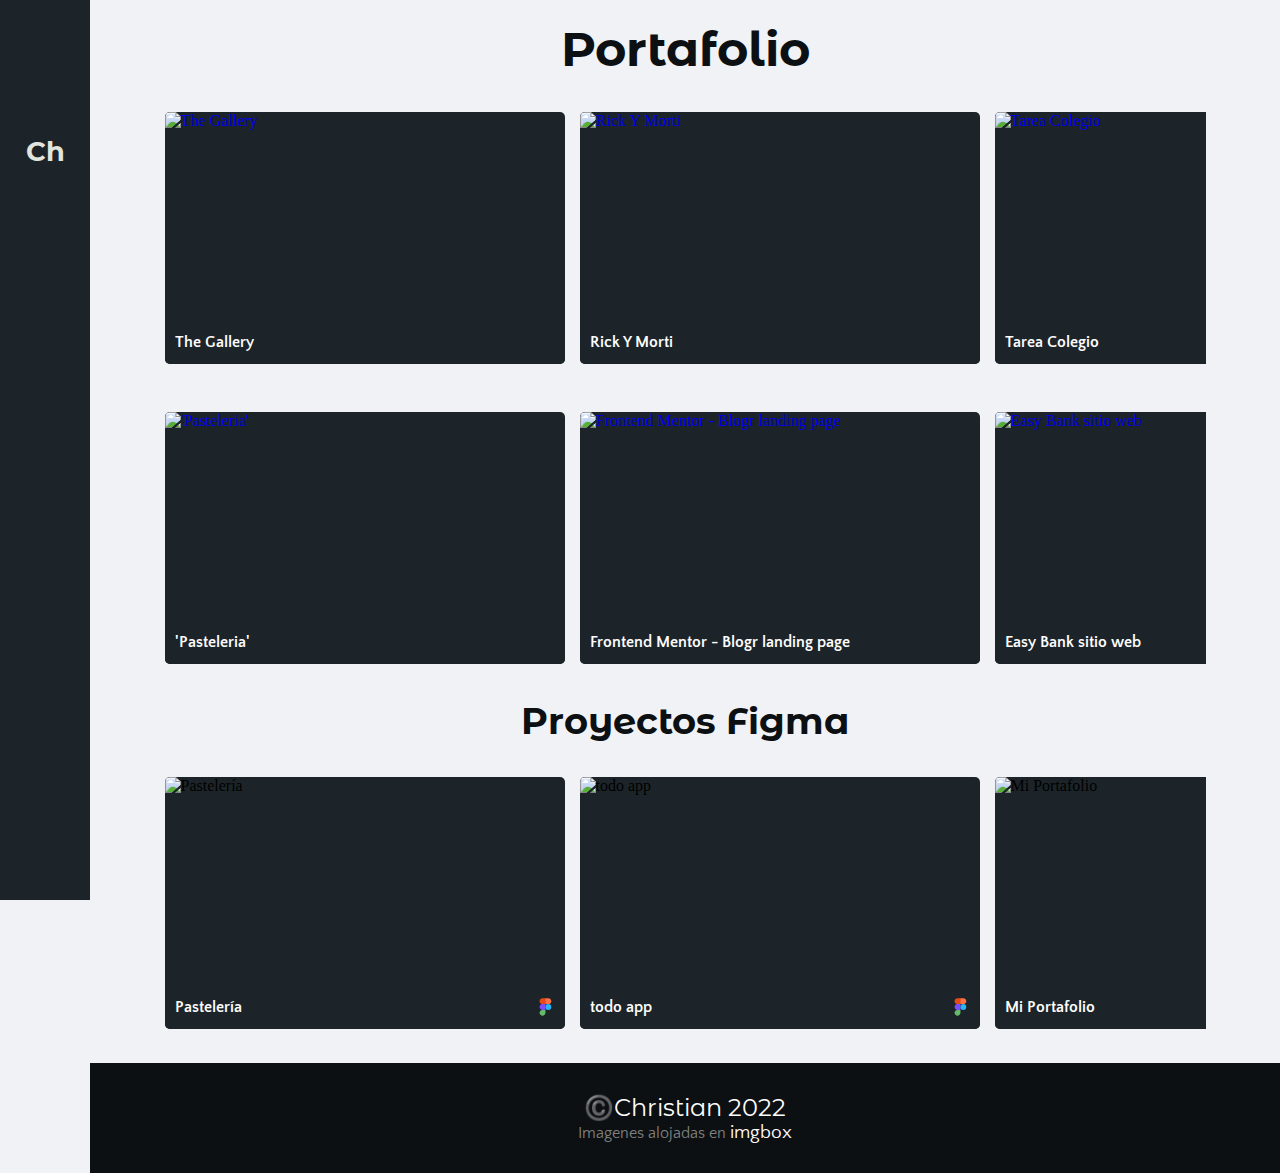
==== pages/projects/index.html @ 0191cda0 "updated" ====
<!DOCTYPE html>
<html lang="es">

<head>
    <meta charset="UTF-8">
    <meta http-equiv="X-UA-Compatible" content="IE=edge">
    <meta name="viewport" content="width=device-width, initial-scale=1.0">
    <title>Portafolio</title>
    <link rel="stylesheet" href="css/style.css">
    <link rel="icon" type="image/x-icon" href="../../images/logo.ico">
    <script src="https://kit.fontawesome.com/8ff5336caf.js" crossorigin="anonymous"></script>
</head>

<body>
    <header class="header">
        <h1>Portafolio</h1>
    </header>
    <nav class="navigation">
        <a href="../../index.html" class="navigation__logo">Ch</a>
        <ul class="navigation__ul">
            <li class="navigation__li"><a href="../../index.html" class="navigation__a"><i
                        class="fa-solid fa-house-chimney"></i></a>
            </li>
            <li class="navigation__li"><a href="../../pages/skills/index.html" class="navigation__a"><i
                        class="fa fa-bolt fa-fw"></i></a></li>
            <li class="navigation__li"><a href="../../index.html" class="navigation__a navigation__a-active"><i
                        class="fa-solid fa-folder-open"></i></a>
            </li>
            <li class="navigation__li"><a href="../../pages/contact/index.html" class="navigation__a"><i
                        class="fa-solid fa-envelope"></i></a></li>
        </ul>
        <i class="fa-solid fa-sun" id="moon"></i>
    </nav>
    <main class="main">
        <section class="slider-container">
            <section class="slider">

            </section>
            <i class="fa-solid fa-arrow-right right"></i>
            <i class="fa-solid fa-arrow-left left"></i>
        </section>
        <section class="slider-container">
            <section class="slider css">

            </section>
            <i class="fa-solid fa-arrow-right right"></i>
            <i class="fa-solid fa-arrow-left left"></i>
        </section>
        <h2 class="figma-projects">Proyectos Figma <i class="fa-brands fa-figma"></i></h2>
        <section class="slider-container">
            <section class="slider figma">

            </section>
            <i class="fa-solid fa-arrow-right right"></i>
            <i class="fa-solid fa-arrow-left left"></i>
        </section>

        <section class="modal-images">
            <img src="" alt="" class="modal__img">
            <i class="fa-solid fa-chevron-right"></i>
            <i class="fa-solid fa-chevron-left"></i>
        </section>
        <!-- footer -->
        <footer class="footer">
            <p class="footer__copyright">©️Christian 2022</p>
            <p class="footer__link">Imagenes alojadas en <a href="https://imgbox.com/" target="_blank">imgbox</a></p>
        </footer>
    </main>
    <script type="module" src="./js/index.js"></script>
</body>

</html>
---- pages/projects/css/style.css ----
@import url('https://fonts.googleapis.com/css2?family=Montserrat+Alternates:wght@600;700;800&display=swap');
@import url('https://fonts.googleapis.com/css2?family=Quattrocento+Sans:wght@400;700&display=swap');

:root {
    --bg: #f0f2f5;
    --bg-nav: #1c2429;
    --title: #0c1012;
    --bg-slider-container: transparent;
    --bg-arrow: #808080;
    --bg-slider-description: #ffffff;
    --bg-slider-description: #1c2429;
    --title-description: rgb(255, 253, 253);
    --icon-color: #e1e5dd;
}



* {
    margin: 0;
    padding: 0;
    box-sizing: border-box;
    -webkit-tap-highlight-color: rgba(0, 0, 0, 0);
}

*::selection {
    background-color: #0c1012;
    color: #ffffff;
}

body {
    background: var(--bg);
}

body::-webkit-scrollbar {
    background-color: var(--bg);
}

body::-webkit-scrollbar-thumb {
    background-color: var(--bg-slider-description);
}

.dark-mode {
    --bg: #11171a;
    --bg-nav: #1c2429;
    --title: #1ceeba;
    --bg-slider-container: #1c2429;
    --bg-arrow: #1ceeba;
    --bg-slider-description: #0c1012;
    --title-description: #1ceeba;
    --icon-color: #11171a;
}

a {
    text-decoration: none;
}

.header {
    width: 100%;
    text-align: center;
    padding: 20px 0;
    color: var(--title);
    font-family: 'Montserrat Alternates', sans-serif;
    font-size: 1.5rem;
    padding-left: 90px;
}

.navigation {
    width: 90px;
    height: 100vh;
    position: fixed;
    bottom: 0;
    left: 0;
    background-color: var(--bg-nav);
    display: flex;
    flex-direction: column;
    justify-content: space-around;
}

.navigation__logo {
    color: #e1e5dd;
    text-align: center;
    text-decoration: none;
    font-size: 1.7rem;
    font-family: 'Montserrat Alternates', sans-serif;
    font-weight: 700;
}

.navigation__ul {
    display: flex;
    flex-direction: column;
    gap: 20px;
}

.navigation__li {
    display: flex;
    align-items: center;
    justify-content: center;
}

.navigation__a,
.fa-moon,
.fa-sun {
    font-size: 1.7rem;
    color: var(--icon-color);
    text-align: center;
    transition: .2s;
    cursor: pointer;
}

.navigation__a-active,
.fa-sun {
    color: #1ceeba;
}

.navigation__a:hover,
.fa-moon:hover,
.fa-sun:hover {
    transform: scale(1.2);
    color: #1ceeba
}


.main {
    padding-left: 90px;
}

.slider-container {
    width: 90%;
    height: 280px;
    margin: 0 auto;
    padding: 0 15px;
    background: var(--bg-slider-container);
    display: flex;
    align-items: center;
    position: relative;
    margin-bottom: 20px;
    border-radius: 5px;
}

.right,
.left {
    color: var(--bg-arrow);
    position: absolute;
    font-size: 2rem;
    transition: .5s;
    transform: scale(1);
    z-index: 60;
    user-select: none;
}

.right {
    right: -40px;
}

.left {
    left: -40px;
}

.right:active,
.left:active {
    transform: scale(0.7);
}

.slider {
    width: 100%;
    height: 100%;
    display: flex;
    align-items: center;
    gap: 15px;
    overflow-x: hidden;
    scroll-behavior: smooth;
}

.slider__item {
    /* width: 230px; */
    width: 400px;
    /* height: 90%; */
    height: 90%;
    background-color: var(--bg-slider-description);
    border-radius: 5px;
    flex-shrink: 0;
    position: relative;
    overflow: hidden;
    user-select: none;
}

.slider__item:hover {
    filter: brightness(1);
}

.slider__img {
    width: 100%;
    display: block;
    height: calc(100% - 45px);
    object-fit: cover;
    object-position: top;
    position: relative;
    z-index: 5;
    transition: .5s cubic-bezier(0.19, 1, 0.22, 1);
    cursor: pointer;
}

.slider__description {
    width: 100%;
    height: 45px;
    position: absolute;
    bottom: 0;
    left: 0;
    display: flex;
    align-items: center;
    justify-content: space-between;
    padding: 0 10px;
    background-color: var(--bg-slider-description);
    z-index: 100;
}

.slider__description-title {
    color: var(--title-description);
    font-size: 1rem;
    font-family: 'Quattrocento Sans', sans-serif;
    font-weight: 700;
}

.slider__technology {
    display: flex;
    gap: 5px;
    font-size: 1.2rem;
    align-items: center;
}

.fa-html5 {
    color: #f75421;
}

.fa-css3-alt {
    color: #254bdd;
}

.fa-square-js {
    color: #efd81d;
}

.small {
    opacity: 0.3;
}

.fa-figma {
    width: 20px;
}

.slider__item:hover .slider__img {
    transform: scale(1.1);
}

.figma-projects {
    color: var(--title);
    font-size: 2.3rem;
    text-align: center;
    font-family: 'Montserrat Alternates', sans-serif;
    margin-bottom: 20px;
}

.figma-link {
    pointer-events: none;

}

.modal-images {
    width: 100%;
    height: 100vh;
    position: fixed;
    top: 0;
    left: 0;
    background-color: rgba(0, 0, 0, 0.904);
    z-index: 1000;
    display: flex;
    align-items: center;
    justify-content: center;
    /*     opacity: 0; */
    /*    visibility: hidden; */
    transition: .5s cubic-bezier(0.175, 0.885, 0.32, 1.275);
    transform: translateX(100%);
    overflow-y: scroll;
}

.modal-images::-webkit-scrollbar {
    width: 0;
}

.modal-active {
    /*     opacity: 1; */
    /* visibility: visible; */
    transform: translateX(0);

}

.modal__img {
    width: auto;
    max-width: 70%;
    opacity: 0;
    transform: scale(0);
    transition: .5s;
    object-fit: contain;
}

.show-modal-img {
    animation: imgAnimation 1s forwards;
    animation-delay: .5s;
}

/* animation */
@keyframes imgAnimation {
    to {
        opacity: 1;
        transform: scale(1);

    }
}

.fa-chevron-right,
.fa-chevron-left {
    position: absolute;

    top: 50%;
    transform: translateY(-50%);
    color: #1ceeba;
    font-size: 4rem;
    cursor: pointer;
}

.fa-chevron-left {
    left: 10px;
}

.fa-chevron-right {
    right: 10px;
}

.footer {
    display: flex;
    flex-direction: column;
    align-items: center;
    justify-content: center;
    padding: 30px 0;
    background: #0c1012;
}

.footer__copyright {
    color: var(--title-description);
    font-size: 1.5rem;
    font-family: 'Montserrat Alternates', sans-serif;
}

.footer__link {
    color: #808080;
    font-family: 'Quattrocento Sans', sans-serif;
}

.footer a {
    color: var(--title-description);
    font-size: 1.2rem;
}

.footer a:hover {
    text-decoration: underline;
}

@media (max-width: 800px) {

    .header {
        padding: 20px 0;
        font-size: 1.3rem;
    }

    .navigation {
        width: 100%;
        height: 80px;
        z-index: 1000;
        flex-direction: row;
        align-items: center;
    }

    .navigation__ul {
        flex-direction: row;
        gap: 10px;
    }

    .main {
        padding: 0;
        padding-bottom: 80px;
    }



    .slider-container {
        width: 95%;
    }

    .slider {
        overflow-x: scroll;
        scroll-snap-type: x mandatory;
    }

    .slider__item {
        width: 300px;
        scroll-snap-align: center;
    }

    .slider-container .right,
    .left {
        display: none;
    }

    .figma-projects {
        font-size: 1.3rem;
    }

    .fa-chevron-right,
    .fa-chevron-left {
        font-size: 1rem;
    }
}
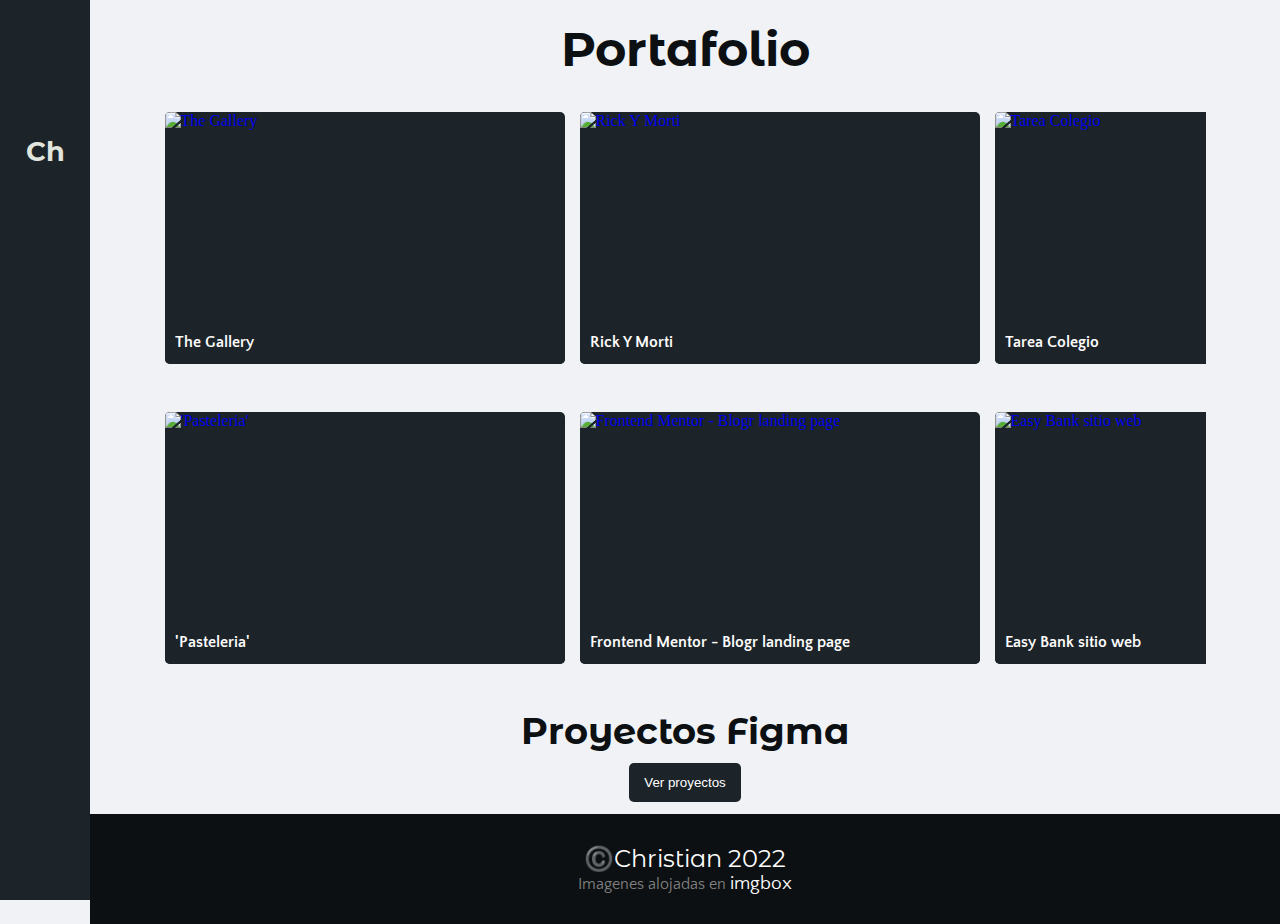
==== commit e4a23d8d: "updated" ====
--- a/pages/projects/index.html
+++ b/pages/projects/index.html
@@ -47,19 +47,9 @@
             <i class="fa-solid fa-arrow-left left"></i>
         </section>
         <h2 class="figma-projects">Proyectos Figma <i class="fa-brands fa-figma"></i></h2>
-        <section class="slider-container">
-            <section class="slider figma">
-
-            </section>
-            <i class="fa-solid fa-arrow-right right"></i>
-            <i class="fa-solid fa-arrow-left left"></i>
-        </section>
-
-        <section class="modal-images">
-            <img src="" alt="" class="modal__img">
-            <i class="fa-solid fa-chevron-right"></i>
-            <i class="fa-solid fa-chevron-left"></i>
-        </section>
+        <button class="figma-link">
+            <a href="https://proyectos-figma.vercel.app/" target="_blank">Ver proyectos</a>
+        </button>
         <!-- footer -->
         <footer class="footer">
             <p class="footer__copyright">©️Christian 2022</p>
--- a/pages/projects/css/style.css
+++ b/pages/projects/css/style.css
@@ -244,10 +244,6 @@
     opacity: 0.3;
 }
 
-.fa-figma {
-    width: 20px;
-}
-
 .slider__item:hover .slider__img {
     transform: scale(1.1);
 }
@@ -257,83 +253,23 @@
     font-size: 2.3rem;
     text-align: center;
     font-family: 'Montserrat Alternates', sans-serif;
-    margin-bottom: 20px;
+    padding: 10px 0;
 }
 
 .figma-link {
-    pointer-events: none;
-
-}
-
-.modal-images {
-    width: 100%;
-    height: 100vh;
-    position: fixed;
-    top: 0;
-    left: 0;
-    background-color: rgba(0, 0, 0, 0.904);
-    z-index: 1000;
-    display: flex;
-    align-items: center;
-    justify-content: center;
-    /*     opacity: 0; */
-    /*    visibility: hidden; */
-    transition: .5s cubic-bezier(0.175, 0.885, 0.32, 1.275);
-    transform: translateX(100%);
-    overflow-y: scroll;
-}
-
-.modal-images::-webkit-scrollbar {
-    width: 0;
-}
-
-.modal-active {
-    /*     opacity: 1; */
-    /* visibility: visible; */
-    transform: translateX(0);
-
-}
-
-.modal__img {
-    width: auto;
-    max-width: 70%;
-    opacity: 0;
-    transform: scale(0);
-    transition: .5s;
-    object-fit: contain;
-}
-
-.show-modal-img {
-    animation: imgAnimation 1s forwards;
-    animation-delay: .5s;
-}
-
-/* animation */
-@keyframes imgAnimation {
-    to {
-        opacity: 1;
-        transform: scale(1);
-
-    }
-}
-
-.fa-chevron-right,
-.fa-chevron-left {
-    position: absolute;
-
-    top: 50%;
-    transform: translateY(-50%);
-    color: #1ceeba;
-    font-size: 4rem;
-    cursor: pointer;
-}
-
-.fa-chevron-left {
-    left: 10px;
-}
-
-.fa-chevron-right {
-    right: 10px;
+    display: block;
+    margin: 0px auto;
+    background-color: var(--bg-slider-description);
+    padding: 12px 15px;
+    border-radius: 5px;
+    text-decoration: none;
+    margin-bottom: 12px;
+    outline: none;
+    border: none;
+}
+
+.figma-link a {
+    color: #fff;
 }
 
 .footer {
@@ -411,10 +347,6 @@
         display: none;
     }
 
-    .figma-projects {
-        font-size: 1.3rem;
-    }
-
     .fa-chevron-right,
     .fa-chevron-left {
         font-size: 1rem;
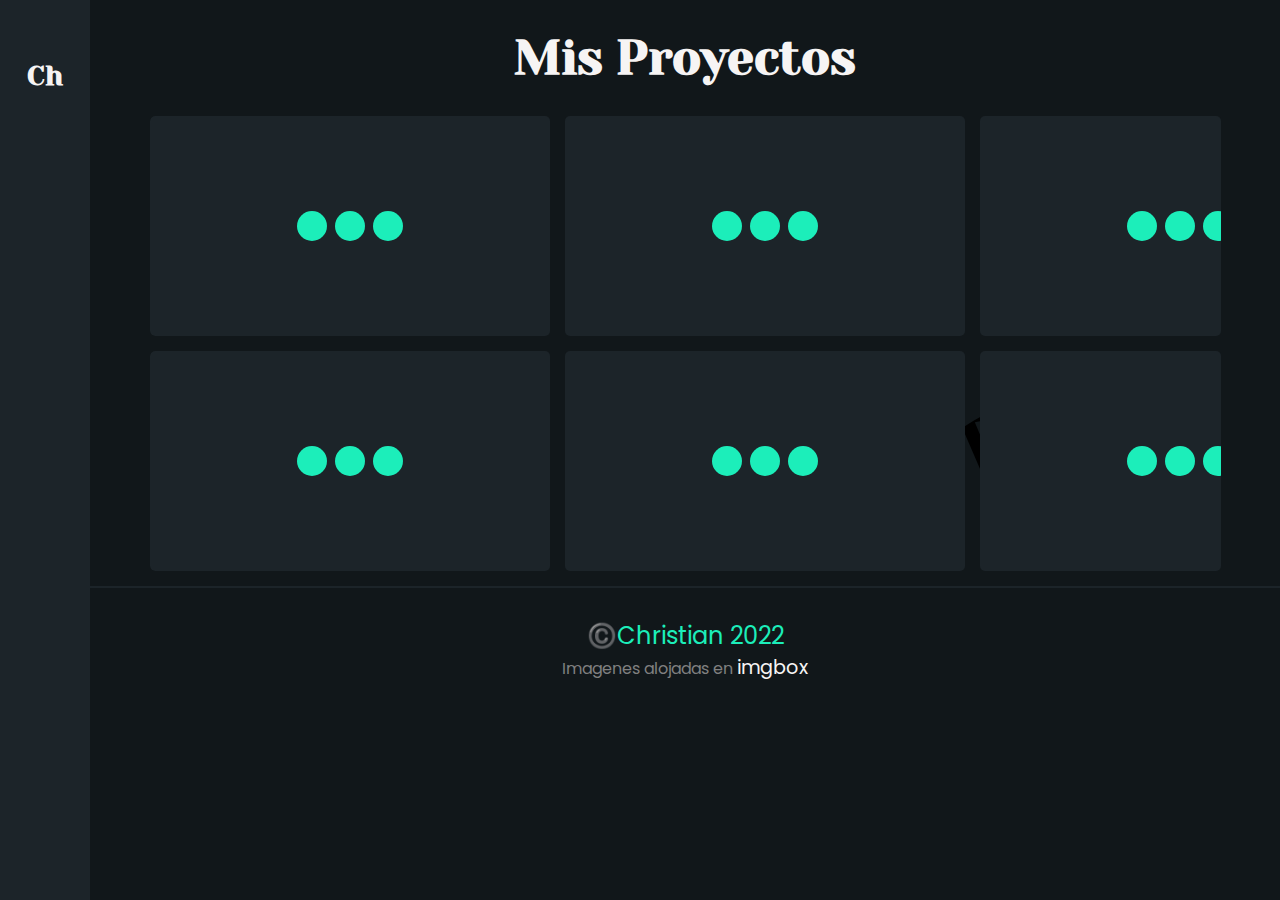
==== commit 8a23389f: "updated" ====
--- a/pages/projects/index.html
+++ b/pages/projects/index.html
@@ -13,7 +13,7 @@
 
 <body>
     <header class="header">
-        <h1>Portafolio</h1>
+        <h1>Mis Proyectos</h1>
     </header>
     <nav class="navigation">
         <a href="../../index.html" class="navigation__logo">Ch</a>
@@ -26,12 +26,16 @@
             <li class="navigation__li"><a href="../../index.html" class="navigation__a navigation__a-active"><i
                         class="fa-solid fa-folder-open"></i></a>
             </li>
-            <li class="navigation__li"><a href="../../pages/contact/index.html" class="navigation__a"><i
-                        class="fa-solid fa-envelope"></i></a></li>
         </ul>
-        <i class="fa-solid fa-sun" id="moon"></i>
+        <a href="https://proyectos-figma.vercel.app" class="navigation__figma-projects">
+            <i class="fa-brands fa-figma navigation__a"></i>
+        </a>
     </nav>
     <main class="main">
+          <!-- svg -->
+          <img src="../../images/svg/Rectangle 7.png" alt="svg" class="main-svg main-svg-1">
+          <img src="../../images/svg/Rectangle 7.png" alt="svg" class="main-svg main-svg-2">
+        <!-- svg -->
         <section class="slider-container">
             <section class="slider">
 
@@ -46,10 +50,6 @@
             <i class="fa-solid fa-arrow-right right"></i>
             <i class="fa-solid fa-arrow-left left"></i>
         </section>
-        <h2 class="figma-projects">Proyectos Figma <i class="fa-brands fa-figma"></i></h2>
-        <button class="figma-link">
-            <a href="https://proyectos-figma.vercel.app/" target="_blank">Ver proyectos</a>
-        </button>
         <!-- footer -->
         <footer class="footer">
             <p class="footer__copyright">©️Christian 2022</p>
--- a/pages/projects/css/style.css
+++ b/pages/projects/css/style.css
@@ -1,54 +1,50 @@
-@import url('https://fonts.googleapis.com/css2?family=Montserrat+Alternates:wght@600;700;800&display=swap');
-@import url('https://fonts.googleapis.com/css2?family=Quattrocento+Sans:wght@400;700&display=swap');
+@import url('https://fonts.googleapis.com/css2?family=Yeseva+One&display=swap');
+@import url("https://fonts.googleapis.com/css2?family=Poppins:wght@300;400;500&display=swap");
 
 :root {
-    --bg: #f0f2f5;
-    --bg-nav: #1c2429;
-    --title: #0c1012;
-    --bg-slider-container: transparent;
-    --bg-arrow: #808080;
-    --bg-slider-description: #ffffff;
-    --bg-slider-description: #1c2429;
-    --title-description: rgb(255, 253, 253);
-    --icon-color: #e1e5dd;
-}
-
-
-
-* {
-    margin: 0;
-    padding: 0;
-    box-sizing: border-box;
-    -webkit-tap-highlight-color: rgba(0, 0, 0, 0);
-}
-
-*::selection {
-    background-color: #0c1012;
-    color: #ffffff;
-}
-
-body {
-    background: var(--bg);
-}
-
-body::-webkit-scrollbar {
-    background-color: var(--bg);
-}
-
-body::-webkit-scrollbar-thumb {
-    background-color: var(--bg-slider-description);
-}
-
-.dark-mode {
-    --bg: #11171a;
+   /*  --bg: #11171a;
     --bg-nav: #1c2429;
     --title: #1ceeba;
     --bg-slider-container: #1c2429;
     --bg-arrow: #1ceeba;
     --bg-slider-description: #0c1012;
     --title-description: #1ceeba;
-    --icon-color: #11171a;
-}
+    --icon-color: #11171a; */
+
+    --bg: #11171a;
+    --bg-nav: #1c2429;
+    --text-color: #f6f4f4;
+    --primary: #1ceeba; 
+    --bg-cards: #1c2429;
+}
+
+
+
+* {
+    margin: 0;
+    padding: 0;
+    box-sizing: border-box;
+    -webkit-tap-highlight-color: rgba(0, 0, 0, 0);
+}
+
+*::selection {
+    background-color: #0c1012;
+    color: #ffffff;
+}
+
+body {
+    background: var(--bg);
+}
+
+
+body::-webkit-scrollbar {
+    background-color: var(--bg);
+  }
+  
+  body::-webkit-scrollbar-thumb {
+    background-color: var(--bg-nav);
+  }
+
 
 a {
     text-decoration: none;
@@ -57,9 +53,10 @@
 .header {
     width: 100%;
     text-align: center;
-    padding: 20px 0;
+    padding: 30px 0;
     color: var(--title);
-    font-family: 'Montserrat Alternates', sans-serif;
+    font-family: 'Yeseva One', cursive;
+    color: var(--text-color);
     font-size: 1.5rem;
     padding-left: 90px;
 }
@@ -67,79 +64,99 @@
 .navigation {
     width: 90px;
     height: 100vh;
+    background-color: var(--bg-nav);
+    padding: 60px 0;
     position: fixed;
     bottom: 0;
     left: 0;
-    background-color: var(--bg-nav);
     display: flex;
     flex-direction: column;
-    justify-content: space-around;
-}
-
-.navigation__logo {
-    color: #e1e5dd;
+    justify-content: space-between;
+    z-index: 200;
+  }
+  
+  .navigation__logo {
+    color: var(--text-color);
     text-align: center;
     text-decoration: none;
     font-size: 1.7rem;
-    font-family: 'Montserrat Alternates', sans-serif;
+    font-family: 'Yeseva One', cursive;
     font-weight: 700;
-}
-
-.navigation__ul {
+  }
+  
+  .navigation__ul {
     display: flex;
     flex-direction: column;
     gap: 20px;
-}
-
-.navigation__li {
+  }
+  
+  .navigation__li {
     display: flex;
     align-items: center;
     justify-content: center;
-}
-
-.navigation__a,
-.fa-moon,
-.fa-sun {
+  }
+  
+  .navigation__a,.navigation__figma-projects {
     font-size: 1.7rem;
-    color: var(--icon-color);
+    color: var(--text-color);
     text-align: center;
-    transition: .2s;
+    transition: 0.2s;
     cursor: pointer;
-}
-
-.navigation__a-active,
-.fa-sun {
-    color: #1ceeba;
-}
-
-.navigation__a:hover,
-.fa-moon:hover,
-.fa-sun:hover {
+  }
+  .navigation__a-active {
+    color:var(--primary);
+  }
+  
+  .navigation__a:hover {
     transform: scale(1.2);
-    color: #1ceeba
-}
-
+    color: var(--primary);
+  }
+  
 
 .main {
     padding-left: 90px;
 }
-
+/* svg */
+.main-svg {
+    position: fixed;
+    width: 100px;
+    height: 100px;
+    border-radius: 50%;
+    z-index: 10;
+    pointer-events: none;
+  }
+  .main-svg-1 {
+    top: 0;
+    left: 90px;
+    transform: scale(10);
+  }
+  .main-svg-2 {
+    bottom: 0;
+    right: 0;
+    transform: scale(10);
+  }
+  /* svg */
 .slider-container {
     width: 90%;
     height: 280px;
-    margin: 0 auto;
-    padding: 0 15px;
-    background: var(--bg-slider-container);
+    height: 220px;
+    margin: 0px auto 15px auto;
+  /*   padding: 0 15px; */
+  
+/*     background: var(--bg-slider-container);
+    background: var(--bg-slider-description); */
     display: flex;
     align-items: center;
     position: relative;
-    margin-bottom: 20px;
+   /*  margin-bottom: 20px; */
     border-radius: 5px;
+    position: relative;
+    z-index: 500;
 }
 
 .right,
 .left {
-    color: var(--bg-arrow);
+    color: var(--primary);
     position: absolute;
     font-size: 2rem;
     transition: .5s;
@@ -169,56 +186,108 @@
     gap: 15px;
     overflow-x: hidden;
     scroll-behavior: smooth;
+    border-radius: 5px;
 }
 
 .slider__item {
     /* width: 230px; */
     width: 400px;
+    max-width: 400px;
     /* height: 90%; */
     height: 90%;
-    background-color: var(--bg-slider-description);
+    height: 100%;
+    background-color: var(--bg-cards);
     border-radius: 5px;
     flex-shrink: 0;
     position: relative;
     overflow: hidden;
     user-select: none;
 }
-
+.slider__link{
+    height: 100%;
+    display: flex;
+    align-items: center;
+    justify-content: center;
+}
 .slider__item:hover {
     filter: brightness(1);
 }
-
+  .loader{
+      width: 200px;
+      height: 200px;
+      display: flex;
+      align-items: center;
+      justify-content: center;
+      gap: 8px;
+  }
+  .loader__ball{
+      display: block;
+      width: 30px;
+      height: 30px;
+      background-color: var(--primary);
+      border-radius: 50%;
+      animation: loader 1s infinite alternate linear;
+  }
+  .loader__ball:nth-child(1){
+  animation-delay: 0s;
+  }
+  .loader__ball:nth-child(2){
+    animation-delay: .5s;
+  }
+  .loader__ball:nth-child(3){
+  animation-delay: 1s;
+  }
+  
+  @keyframes loader{
+    from{
+        transform: scale(0.5);
+      opacity: 0.1;
+    }
+    to{
+        transform: scale(1.1);
+      opacity: 1;
+    }
+  }
+  
+  
+  
+  
 .slider__img {
     width: 100%;
-    display: block;
-    height: calc(100% - 45px);
+    height: 100%;
     object-fit: cover;
     object-position: top;
     position: relative;
     z-index: 5;
     transition: .5s cubic-bezier(0.19, 1, 0.22, 1);
     cursor: pointer;
+    display: none;
 }
 
 .slider__description {
     width: 100%;
-    height: 45px;
+    height: 50px;
     position: absolute;
-    bottom: 0;
+    bottom: 0px;
     left: 0;
     display: flex;
     align-items: center;
     justify-content: space-between;
     padding: 0 10px;
-    background-color: var(--bg-slider-description);
+/*     background-color: var(--bg-slider-description);
+    background-color: #1c2429; */
+    background-color: var(--bg-cards);
+    background: linear-gradient(180deg,rgba(0, 0, 0, 0) 0%, #1c2429cc 100%);
     z-index: 100;
+    opacity: 0;
+    transition: opacity .5s;
 }
 
 .slider__description-title {
-    color: var(--title-description);
+    color: var(--text-color);
     font-size: 1rem;
-    font-family: 'Quattrocento Sans', sans-serif;
-    font-weight: 700;
+    font-family: "Poppins", sans-serif;
+    font-weight: 400;
 }
 
 .slider__technology {
@@ -247,29 +316,8 @@
 .slider__item:hover .slider__img {
     transform: scale(1.1);
 }
-
-.figma-projects {
-    color: var(--title);
-    font-size: 2.3rem;
-    text-align: center;
-    font-family: 'Montserrat Alternates', sans-serif;
-    padding: 10px 0;
-}
-
-.figma-link {
-    display: block;
-    margin: 0px auto;
-    background-color: var(--bg-slider-description);
-    padding: 12px 15px;
-    border-radius: 5px;
-    text-decoration: none;
-    margin-bottom: 12px;
-    outline: none;
-    border: none;
-}
-
-.figma-link a {
-    color: #fff;
+.slider__item:hover .slider__description{
+    opacity: 1;
 }
 
 .footer {
@@ -278,22 +326,23 @@
     align-items: center;
     justify-content: center;
     padding: 30px 0;
-    background: #0c1012;
+    /* background: #0c1012; */
+    border-top: 2px solid var(--bg-nav);
 }
 
 .footer__copyright {
-    color: var(--title-description);
+    color: var(--primary);
     font-size: 1.5rem;
-    font-family: 'Montserrat Alternates', sans-serif;
+    font-family: "Poppins", sans-serif;
 }
 
 .footer__link {
     color: #808080;
-    font-family: 'Quattrocento Sans', sans-serif;
+    font-family: "Poppins", sans-serif;
 }
 
 .footer a {
-    color: var(--title-description);
+    color: var(--text-color);
     font-size: 1.2rem;
 }
 
@@ -304,51 +353,82 @@
 @media (max-width: 800px) {
 
     .header {
-        padding: 20px 0;
-        font-size: 1.3rem;
-    }
-
+        font-size: 1rem;
+        height: 70px;
+        display: flex;
+        align-items: center;
+        justify-content: center;
+        padding: 0;
+        position: relative;
+        z-index: 200;
+    }
     .navigation {
         width: 100%;
-        height: 80px;
+        height: 70px;
         z-index: 1000;
         flex-direction: row;
         align-items: center;
-    }
-
-    .navigation__ul {
+        padding: 0 20px;
+        background-color: #0c1012a8;
+    background-color: #1c242996;
+
+        backdrop-filter: blur(10px);
+      }
+    
+      .navigation__ul {
         flex-direction: row;
         gap: 10px;
-    }
-
+      }
+      .navigation__a,.navigation__figma-projects{
+        font-size: 1.4rem;
+      }
     .main {
-        padding: 0;
-        padding-bottom: 80px;
-    }
-
-
-
+        padding: 0px 10px 70px 10px;
+    }
+    .main-svg{
+        transform: scale(4) translate(-10px, 5px);
+      }
     .slider-container {
-        width: 95%;
+        width: 100%;
+        padding:  0px;
+        height: 200px;
     }
 
     .slider {
+        width: 100%;
         overflow-x: scroll;
         scroll-snap-type: x mandatory;
+        gap: 10px;
+        border-radius: 3px;
     }
 
     .slider__item {
-        width: 300px;
+        /* width: 300px; */
+        width: 95%;
+        height: 100%;
         scroll-snap-align: center;
-    }
-
+    border-radius: 3px;
+    }
+    .slider__img{
+    height: 100%;
+    }
+    .slider__description{
+        height: 40px;
+    }
+    .slider__description-title{
+        font-size: 0.8rem;
+    }
     .slider-container .right,
     .left {
         display: none;
     }
-
-    .fa-chevron-right,
-    .fa-chevron-left {
-        font-size: 1rem;
+    .footer{
+        padding: 10px;
+    }
+    .footer__copyright{
+        font-size: 1.1rem;
+    }
+    .footer__link{
+        font-size: 0.9rem;
     }
 }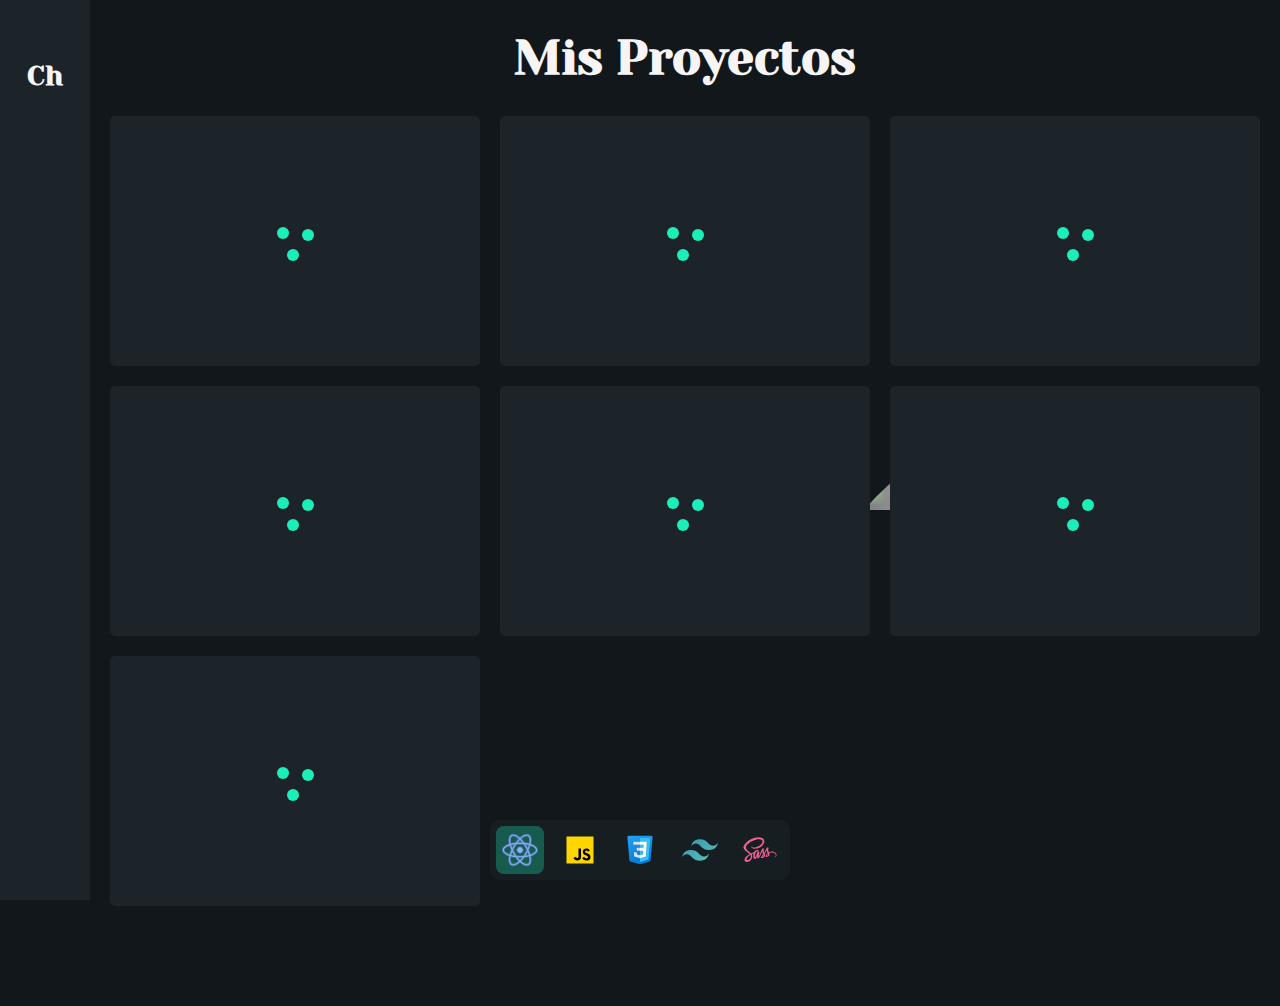
==== commit 72815abd: "updated" ====
--- a/pages/projects/index.html
+++ b/pages/projects/index.html
@@ -1,62 +1,125 @@
 <!DOCTYPE html>
 <html lang="es">
+  <head>
+    <meta charset="UTF-8" />
+    <meta http-equiv="X-UA-Compatible" content="IE=edge" />
+    <meta name="viewport" content="width=device-width, initial-scale=1.0" />
+    <title>Portafolio</title>
+    <link rel="stylesheet" href="css/style.css" />
+    <link rel="icon" type="image/x-icon" href="../../images/logo.ico" />
+    <script
+      src="https://kit.fontawesome.com/8ff5336caf.js"
+      crossorigin="anonymous"
+    ></script>
+  </head>
 
-<head>
-    <meta charset="UTF-8">
-    <meta http-equiv="X-UA-Compatible" content="IE=edge">
-    <meta name="viewport" content="width=device-width, initial-scale=1.0">
-    <title>Portafolio</title>
-    <link rel="stylesheet" href="css/style.css">
-    <link rel="icon" type="image/x-icon" href="../../images/logo.ico">
-    <script src="https://kit.fontawesome.com/8ff5336caf.js" crossorigin="anonymous"></script>
-</head>
-
-<body>
+  <body>
     <header class="header">
-        <h1>Mis Proyectos</h1>
+      <h1>Mis Proyectos</h1>
     </header>
     <nav class="navigation">
-        <a href="../../index.html" class="navigation__logo">Ch</a>
-        <ul class="navigation__ul">
-            <li class="navigation__li"><a href="../../index.html" class="navigation__a"><i
-                        class="fa-solid fa-house-chimney"></i></a>
-            </li>
-            <li class="navigation__li"><a href="../../pages/skills/index.html" class="navigation__a"><i
-                        class="fa fa-bolt fa-fw"></i></a></li>
-            <li class="navigation__li"><a href="../../index.html" class="navigation__a navigation__a-active"><i
-                        class="fa-solid fa-folder-open"></i></a>
-            </li>
-        </ul>
-        <a href="https://proyectos-figma.vercel.app" class="navigation__figma-projects">
-            <i class="fa-brands fa-figma navigation__a"></i>
-        </a>
+      <a href="../../index.html" class="navigation__logo">Ch</a>
+      <ul class="navigation__ul">
+        <li class="navigation__li">
+          <a href="../../index.html" class="navigation__a"
+            ><i class="fa-solid fa-house-chimney"></i
+          ></a>
+        </li>
+        <li class="navigation__li">
+          <a href="../../pages/skills/index.html" class="navigation__a"
+            ><i class="fa fa-bolt fa-fw"></i
+          ></a>
+        </li>
+        <li class="navigation__li">
+          <a href="../../index.html" class="navigation__a navigation__a-active"
+            ><i class="fa-solid fa-folder-open"></i
+          ></a>
+        </li>
+      </ul>
+      <a
+        href="https://proyectos-figma.vercel.app"
+        class="navigation__figma-projects"
+      >
+        <i class="fa-brands fa-figma navigation__a"></i>
+      </a>
     </nav>
     <main class="main">
-          <!-- svg -->
-          <img src="../../images/svg/Rectangle 7.png" alt="svg" class="main-svg main-svg-1">
-          <img src="../../images/svg/Rectangle 7.png" alt="svg" class="main-svg main-svg-2">
-        <!-- svg -->
-        <section class="slider-container">
-            <section class="slider">
+      <!-- svg -->
+      <img
+        src="../../images/svg/Rectangle 7.png"
+        alt="svg"
+        class="main-svg main-svg-1"
+      />
+      <img
+        src="../../images/svg/Rectangle 7.png"
+        alt="svg"
+        class="main-svg main-svg-2"
+      />
+      <!-- svg -->
+      <!-- navigation technology -->
+      <nav class="navigation-technology">
+        <ul class="navigation-technology__ul">
+          <li class="navigation-technology__li">
+            <img
+              src="../../images/skills/icons8-react.svg"
+              alt="icon"
+              class="navigation-technology__icon"
+              data-value="0"
+            />
+          </li>
+          <li class="navigation-technology__li">
+            <img
+              src="../../images/skills/icons8-javascript.svg"
+              alt="icon"
+              class="navigation-technology__icon"
+              data-value="1"
+            />
+          </li>
+          <li class="navigation-technology__li">
+            <img
+              src="../../images/skills/icons8-css3.svg"
+              alt="icon"
+              class="navigation-technology__icon"
+              data-value="2"
+            />
+          </li>
+          <li class="navigation-technology__li">
+            <img
+              src="../../images/skills/tailwindcss-icon.svg"
+              alt="icon"
+              class="navigation-technology__icon"
+              data-value="3"
+            />
+          </li>
+          <li class="navigation-technology__li">
+            <img
+              src="../../images/skills/icons8-sass.svg"
+              alt="icon"
+              class="navigation-technology__icon"
+              data-value="4"
+            />
+          </li>
+        </ul>
+        <div class="ball"></div>
+      </nav>
+      <!-- navigation -->
 
-            </section>
-            <i class="fa-solid fa-arrow-right right"></i>
-            <i class="fa-solid fa-arrow-left left"></i>
-        </section>
-        <section class="slider-container">
-            <section class="slider css">
-
-            </section>
-            <i class="fa-solid fa-arrow-right right"></i>
-            <i class="fa-solid fa-arrow-left left"></i>
-        </section>
-        <!-- footer -->
-        <footer class="footer">
-            <p class="footer__copyright">©️Christian 2022</p>
-            <p class="footer__link">Imagenes alojadas en <a href="https://imgbox.com/" target="_blank">imgbox</a></p>
-        </footer>
+      <!-- projects -->
+      <section class="projects-container react"></section>
+      <section class="projects-container javascript"></section>
+      <section class="projects-container css"></section>
+      <section class="projects-container tailwind"></section>
+      <section class="projects-container sass"></section>
+      <!-- projects -->
     </main>
+    <!-- footer -->
+    <footer class="footer">
+      <p class="footer__copyright">©️Christian 2022</p>
+      <p class="footer__link">
+        Imagenes alojadas en
+        <a href="https://imgbox.com/" target="_blank">imgbox</a>
+      </p>
+    </footer>
     <script type="module" src="./js/index.js"></script>
-</body>
-
-</html>+  </body>
+</html>
--- a/pages/projects/css/style.css
+++ b/pages/projects/css/style.css
@@ -1,434 +1,403 @@
-@import url('https://fonts.googleapis.com/css2?family=Yeseva+One&display=swap');
+@import url("https://fonts.googleapis.com/css2?family=Yeseva+One&display=swap");
 @import url("https://fonts.googleapis.com/css2?family=Poppins:wght@300;400;500&display=swap");
 
 :root {
-   /*  --bg: #11171a;
-    --bg-nav: #1c2429;
-    --title: #1ceeba;
-    --bg-slider-container: #1c2429;
-    --bg-arrow: #1ceeba;
-    --bg-slider-description: #0c1012;
-    --title-description: #1ceeba;
-    --icon-color: #11171a; */
-
-    --bg: #11171a;
-    --bg-nav: #1c2429;
-    --text-color: #f6f4f4;
-    --primary: #1ceeba; 
-    --bg-cards: #1c2429;
-}
-
-
+  --bg: #11171a;
+  --bg-nav: #1c2429;
+  --text-color: #f6f4f4;
+  --primary: #1ceeba;
+  --bg-cards: #1c2429;
+}
 
 * {
-    margin: 0;
-    padding: 0;
-    box-sizing: border-box;
-    -webkit-tap-highlight-color: rgba(0, 0, 0, 0);
+  margin: 0;
+  padding: 0;
+  box-sizing: border-box;
+  -webkit-tap-highlight-color: rgba(0, 0, 0, 0);
 }
 
 *::selection {
-    background-color: #0c1012;
-    color: #ffffff;
+  background-color: #0c1012;
+  color: #ffffff;
 }
 
 body {
-    background: var(--bg);
-}
-
+  background: var(--bg);
+  overflow-x: hidden;
+  scroll-behavior: smooth;
+}
 
 body::-webkit-scrollbar {
-    background-color: var(--bg);
-  }
-  
-  body::-webkit-scrollbar-thumb {
-    background-color: var(--bg-nav);
-  }
-
+  background-color: var(--bg);
+}
+
+body::-webkit-scrollbar-thumb {
+  background-color: var(--bg-nav);
+}
 
 a {
-    text-decoration: none;
+  text-decoration: none;
 }
 
 .header {
-    width: 100%;
-    text-align: center;
-    padding: 30px 0;
-    color: var(--title);
-    font-family: 'Yeseva One', cursive;
-    color: var(--text-color);
-    font-size: 1.5rem;
-    padding-left: 90px;
+  width: 100%;
+  text-align: center;
+  padding: 30px 0;
+  color: var(--title);
+  font-family: "Yeseva One", cursive;
+  color: var(--text-color);
+  font-size: 1.5rem;
+  padding-left: 90px;
 }
 
 .navigation {
-    width: 90px;
-    height: 100vh;
-    background-color: var(--bg-nav);
-    padding: 60px 0;
-    position: fixed;
-    bottom: 0;
-    left: 0;
-    display: flex;
-    flex-direction: column;
-    justify-content: space-between;
-    z-index: 200;
-  }
-  
-  .navigation__logo {
-    color: var(--text-color);
-    text-align: center;
-    text-decoration: none;
-    font-size: 1.7rem;
-    font-family: 'Yeseva One', cursive;
-    font-weight: 700;
-  }
-  
-  .navigation__ul {
-    display: flex;
-    flex-direction: column;
-    gap: 20px;
-  }
-  
-  .navigation__li {
+  width: 90px;
+  height: 100vh;
+  background-color: var(--bg-nav);
+  padding: 60px 0;
+  position: fixed;
+  bottom: 0;
+  left: 0;
+  display: flex;
+  flex-direction: column;
+  justify-content: space-between;
+  z-index: 200;
+}
+
+.navigation__logo {
+  color: var(--text-color);
+  text-align: center;
+  text-decoration: none;
+  font-size: 1.7rem;
+  font-family: "Yeseva One", cursive;
+  font-weight: 700;
+}
+
+.navigation__ul {
+  display: flex;
+  flex-direction: column;
+  gap: 20px;
+}
+
+.navigation__li {
+  display: flex;
+  align-items: center;
+  justify-content: center;
+}
+
+.navigation__a,
+.navigation__figma-projects {
+  font-size: 1.7rem;
+  color: var(--text-color);
+  text-align: center;
+  transition: 0.2s;
+  cursor: pointer;
+}
+.navigation__a-active {
+  color: var(--primary);
+}
+
+.navigation__a:hover {
+  transform: scale(1.2);
+  color: var(--primary);
+}
+
+.main {
+  padding-left: 90px;
+  padding-bottom: 100px;
+  position: relative;
+}
+/* svg */
+.main-svg {
+  position: fixed;
+  width: 100px;
+  height: 100px;
+  border-radius: 50%;
+  z-index: 10;
+  pointer-events: none;
+  user-select: none;
+}
+.main-svg-1 {
+  top: 0;
+  left: 90px;
+  transform: scale(10);
+}
+.main-svg-2 {
+  bottom: 0;
+  right: 0;
+  transform: scale(10);
+}
+/* navigation technology */
+.navigation-technology {
+  width: 300px;
+  height: 60px;
+  background-color: #1c242996;
+  backdrop-filter: blur(10px);
+  position: fixed;
+  left: 50%;
+  bottom: 20px;
+  transform: translateX(-50%);
+  border-radius: 10px;
+  z-index: 2000;
+}
+.navigation-technology__ul {
+  width: 100%;
+  height: 100%;
+  display: flex;
+}
+.navigation-technology__li {
+  /* calc height / li items */
+  width: calc(300px / 5);
+  height: 100%;
+  display: flex;
+  align-items: center;
+  justify-content: center;
+}
+.navigation-technology__icon {
+  width: 60%;
+  position: relative;
+  z-index: 300;
+  color: var(--text-color);
+  cursor: pointer;
+  transition: 0.2s;
+}
+.navigation-technology__icon:active {
+  transform: scale(0.8);
+}
+/* ball navigation technology */
+.ball {
+  height: 100%;
+  width: 50px;
+  background-color: #1ceeb94c;
+  position: absolute;
+  top: 0;
+  left: 0;
+  z-index: 100;
+  border-radius: 10px;
+  transform: scale(0.8);
+  /*   transition: 0.5s cubic-bezier(0.175, 0.885, 0.32, 1.275);
+ */
+  transition: 0.5s cubic-bezier(0.19, 1, 0.22, 1);
+}
+/* svg */
+
+/* 0 projects */
+.no-projects {
+}
+
+/* projects Container*/
+.projects-container {
+  padding: 0 20px;
+  display: grid;
+  /* grid-template-columns: repeat(auto-fit, minmax(390px, 390px)); */
+  grid-template-columns: repeat(auto-fit, minmax(300px, 1fr));
+  grid-column-gap: 20px;
+  grid-row-gap: 20px;
+  position: relative;
+  z-index: 100;
+
+  opacity: 0;
+  transform: translateY(100px);
+  transition: 1.5s;
+  justify-content: center;
+}
+.projects-containerActive {
+  opacity: 1;
+  transform: translateY(0);
+}
+.projects__item {
+  width: 100%;
+  height: 250px;
+  background-color: var(--bg-cards);
+  border-radius: 5px;
+  background-color: var(--bg-nav);
+  background-color: var(--bg-cards);
+  overflow: hidden;
+
+  display: flex;
+  align-items: center;
+  justify-content: center;
+}
+/* loader */
+.loader {
+  width: 48px;
+  height: 48px;
+  background: transparent;
+  border-radius: 50%;
+  display: inline-block;
+  position: relative;
+  box-sizing: border-box;
+  animation: rotation 1s linear infinite;
+}
+.loader::after {
+  content: "";
+  box-sizing: border-box;
+  position: absolute;
+  left: 6px;
+  top: 10px;
+  width: 12px;
+  height: 12px;
+  color: var(--primary);
+  background: currentColor;
+  border-radius: 50%;
+  box-shadow: 25px 2px, 10px 22px;
+}
+
+@keyframes rotation {
+  0% {
+    transform: rotate(0deg);
+  }
+  100% {
+    transform: rotate(360deg);
+  }
+}
+.projects__container-img {
+  display: block;
+  width: 100%;
+  height: 85%;
+}
+.projects__img {
+  display: block;
+  width: 100%;
+  height: 100%;
+  object-fit: cover;
+  object-position: top;
+}
+
+.projects__description {
+  width: 100%;
+  height: 15%;
+  background-color: var(--bg-cards);
+  display: flex;
+  align-items: center;
+  justify-content: space-between;
+  padding: 0 10px;
+}
+.projects__description-title {
+  color: var(--text-color);
+  font-size: 1rem;
+  font-family: "Poppins", cursive;
+}
+.projects__technology {
+  height: 100%;
+  display: flex;
+  align-items: center;
+  justify-content: center;
+  gap: 2px;
+}
+.technology__icons {
+  width: 20px;
+}
+.opacity {
+  /* small js */
+  opacity: 0.2;
+}
+/* .small {
+  opacity: 0.3;
+} */
+
+/* Loader disable on load images */
+
+.projects__item {
+  pointer-events: none;
+}
+.projects__container-img,
+.projects__description {
+  display: none;
+}
+.footer {
+  display: flex;
+  flex-direction: column;
+  align-items: center;
+  justify-content: center;
+  padding: 30px 0;
+  padding-left: 90px;
+  border-top: 2px solid var(--bg-nav);
+  display: none;
+}
+
+.footer__copyright {
+  color: var(--primary);
+  font-size: 1.5rem;
+  font-family: "Poppins", sans-serif;
+}
+
+.footer__link {
+  color: #808080;
+  font-family: "Poppins", sans-serif;
+}
+
+.footer a {
+  color: var(--text-color);
+  font-size: 1.2rem;
+}
+
+.footer a:hover {
+  text-decoration: underline;
+}
+
+@media (max-width: 800px) {
+  .header {
+    font-size: 1rem;
+    height: 70px;
     display: flex;
     align-items: center;
     justify-content: center;
-  }
-  
-  .navigation__a,.navigation__figma-projects {
-    font-size: 1.7rem;
-    color: var(--text-color);
-    text-align: center;
-    transition: 0.2s;
-    cursor: pointer;
-  }
-  .navigation__a-active {
-    color:var(--primary);
-  }
-  
-  .navigation__a:hover {
-    transform: scale(1.2);
-    color: var(--primary);
-  }
-  
-
-.main {
-    padding-left: 90px;
-}
-/* svg */
-.main-svg {
-    position: fixed;
-    width: 100px;
-    height: 100px;
-    border-radius: 50%;
-    z-index: 10;
-    pointer-events: none;
-  }
-  .main-svg-1 {
-    top: 0;
-    left: 90px;
-    transform: scale(10);
-  }
-  .main-svg-2 {
-    bottom: 0;
-    right: 0;
-    transform: scale(10);
-  }
-  /* svg */
-.slider-container {
-    width: 90%;
-    height: 280px;
-    height: 220px;
-    margin: 0px auto 15px auto;
-  /*   padding: 0 15px; */
-  
-/*     background: var(--bg-slider-container);
-    background: var(--bg-slider-description); */
-    display: flex;
+    padding: 0;
+    position: relative;
+    z-index: 200;
+  }
+  .navigation {
+    width: 100%;
+    height: 70px;
+    z-index: 1000;
+    flex-direction: row;
     align-items: center;
-    position: relative;
-   /*  margin-bottom: 20px; */
-    border-radius: 5px;
-    position: relative;
-    z-index: 500;
-}
-
-.right,
-.left {
-    color: var(--primary);
-    position: absolute;
-    font-size: 2rem;
-    transition: .5s;
-    transform: scale(1);
-    z-index: 60;
-    user-select: none;
-}
-
-.right {
-    right: -40px;
-}
-
-.left {
-    left: -40px;
-}
-
-.right:active,
-.left:active {
-    transform: scale(0.7);
-}
-
-.slider {
+    padding: 0 20px;
+    background-color: #0c1012a8;
+    background-color: #1c242996;
+
+    backdrop-filter: blur(10px);
+  }
+
+  .navigation__ul {
+    flex-direction: row;
+    gap: 10px;
+  }
+  .navigation__a,
+  .navigation__figma-projects {
+    font-size: 1.4rem;
+  }
+  .main {
+    padding: 0px 10px 170px 10px;
+  }
+  .main-svg {
+    transform: scale(4) translate(-10px, 5px);
+  }
+  .navigation-technology {
+    bottom: 90px;
+  }
+  .projects-container {
     width: 100%;
-    height: 100%;
-    display: flex;
-    align-items: center;
-    gap: 15px;
-    overflow-x: hidden;
-    scroll-behavior: smooth;
-    border-radius: 5px;
-}
-
-.slider__item {
-    /* width: 230px; */
-    width: 400px;
-    max-width: 400px;
-    /* height: 90%; */
-    height: 90%;
-    height: 100%;
-    background-color: var(--bg-cards);
-    border-radius: 5px;
-    flex-shrink: 0;
-    position: relative;
-    overflow: hidden;
-    user-select: none;
-}
-.slider__link{
-    height: 100%;
-    display: flex;
-    align-items: center;
-    justify-content: center;
-}
-.slider__item:hover {
-    filter: brightness(1);
-}
-  .loader{
-      width: 200px;
-      height: 200px;
-      display: flex;
-      align-items: center;
-      justify-content: center;
-      gap: 8px;
-  }
-  .loader__ball{
-      display: block;
-      width: 30px;
-      height: 30px;
-      background-color: var(--primary);
-      border-radius: 50%;
-      animation: loader 1s infinite alternate linear;
-  }
-  .loader__ball:nth-child(1){
-  animation-delay: 0s;
-  }
-  .loader__ball:nth-child(2){
-    animation-delay: .5s;
-  }
-  .loader__ball:nth-child(3){
-  animation-delay: 1s;
-  }
-  
-  @keyframes loader{
-    from{
-        transform: scale(0.5);
-      opacity: 0.1;
-    }
-    to{
-        transform: scale(1.1);
-      opacity: 1;
-    }
-  }
-  
-  
-  
-  
-.slider__img {
+    margin: 0 auto;
+    grid-template-columns: repeat(auto-fit, minmax(335px, 1fr));
+  }
+  .projects__item {
     width: 100%;
-    height: 100%;
-    object-fit: cover;
-    object-position: top;
-    position: relative;
-    z-index: 5;
-    transition: .5s cubic-bezier(0.19, 1, 0.22, 1);
-    cursor: pointer;
+    height: 210px;
+    border-radius: 3px;
+  }
+  /* 
+  .projects__item-img {
     display: none;
-}
-
-.slider__description {
-    width: 100%;
-    height: 50px;
-    position: absolute;
-    bottom: 0px;
-    left: 0;
-    display: flex;
-    align-items: center;
-    justify-content: space-between;
-    padding: 0 10px;
-/*     background-color: var(--bg-slider-description);
-    background-color: #1c2429; */
-    background-color: var(--bg-cards);
-    background: linear-gradient(180deg,rgba(0, 0, 0, 0) 0%, #1c2429cc 100%);
-    z-index: 100;
-    opacity: 0;
-    transition: opacity .5s;
-}
-
-.slider__description-title {
-    color: var(--text-color);
-    font-size: 1rem;
-    font-family: "Poppins", sans-serif;
-    font-weight: 400;
-}
-
-.slider__technology {
-    display: flex;
-    gap: 5px;
-    font-size: 1.2rem;
-    align-items: center;
-}
-
-.fa-html5 {
-    color: #f75421;
-}
-
-.fa-css3-alt {
-    color: #254bdd;
-}
-
-.fa-square-js {
-    color: #efd81d;
-}
-
-.small {
-    opacity: 0.3;
-}
-
-.slider__item:hover .slider__img {
-    transform: scale(1.1);
-}
-.slider__item:hover .slider__description{
-    opacity: 1;
-}
-
-.footer {
-    display: flex;
-    flex-direction: column;
-    align-items: center;
-    justify-content: center;
-    padding: 30px 0;
-    /* background: #0c1012; */
-    border-top: 2px solid var(--bg-nav);
-}
-
-.footer__copyright {
-    color: var(--primary);
-    font-size: 1.5rem;
-    font-family: "Poppins", sans-serif;
-}
-
-.footer__link {
-    color: #808080;
-    font-family: "Poppins", sans-serif;
-}
-
-.footer a {
-    color: var(--text-color);
-    font-size: 1.2rem;
-}
-
-.footer a:hover {
-    text-decoration: underline;
-}
-
-@media (max-width: 800px) {
-
-    .header {
-        font-size: 1rem;
-        height: 70px;
-        display: flex;
-        align-items: center;
-        justify-content: center;
-        padding: 0;
-        position: relative;
-        z-index: 200;
-    }
-    .navigation {
-        width: 100%;
-        height: 70px;
-        z-index: 1000;
-        flex-direction: row;
-        align-items: center;
-        padding: 0 20px;
-        background-color: #0c1012a8;
-    background-color: #1c242996;
-
-        backdrop-filter: blur(10px);
-      }
-    
-      .navigation__ul {
-        flex-direction: row;
-        gap: 10px;
-      }
-      .navigation__a,.navigation__figma-projects{
-        font-size: 1.4rem;
-      }
-    .main {
-        padding: 0px 10px 70px 10px;
-    }
-    .main-svg{
-        transform: scale(4) translate(-10px, 5px);
-      }
-    .slider-container {
-        width: 100%;
-        padding:  0px;
-        height: 200px;
-    }
-
-    .slider {
-        width: 100%;
-        overflow-x: scroll;
-        scroll-snap-type: x mandatory;
-        gap: 10px;
-        border-radius: 3px;
-    }
-
-    .slider__item {
-        /* width: 300px; */
-        width: 95%;
-        height: 100%;
-        scroll-snap-align: center;
-    border-radius: 3px;
-    }
-    .slider__img{
-    height: 100%;
-    }
-    .slider__description{
-        height: 40px;
-    }
-    .slider__description-title{
-        font-size: 0.8rem;
-    }
-    .slider-container .right,
-    .left {
-        display: none;
-    }
-    .footer{
-        padding: 10px;
-    }
-    .footer__copyright{
-        font-size: 1.1rem;
-    }
-    .footer__link{
-        font-size: 0.9rem;
-    }
-}+  } */
+  .footer {
+    padding: 10px;
+  }
+  .footer__copyright {
+    font-size: 1.1rem;
+  }
+  .footer__link {
+    font-size: 0.9rem;
+  }
+}
